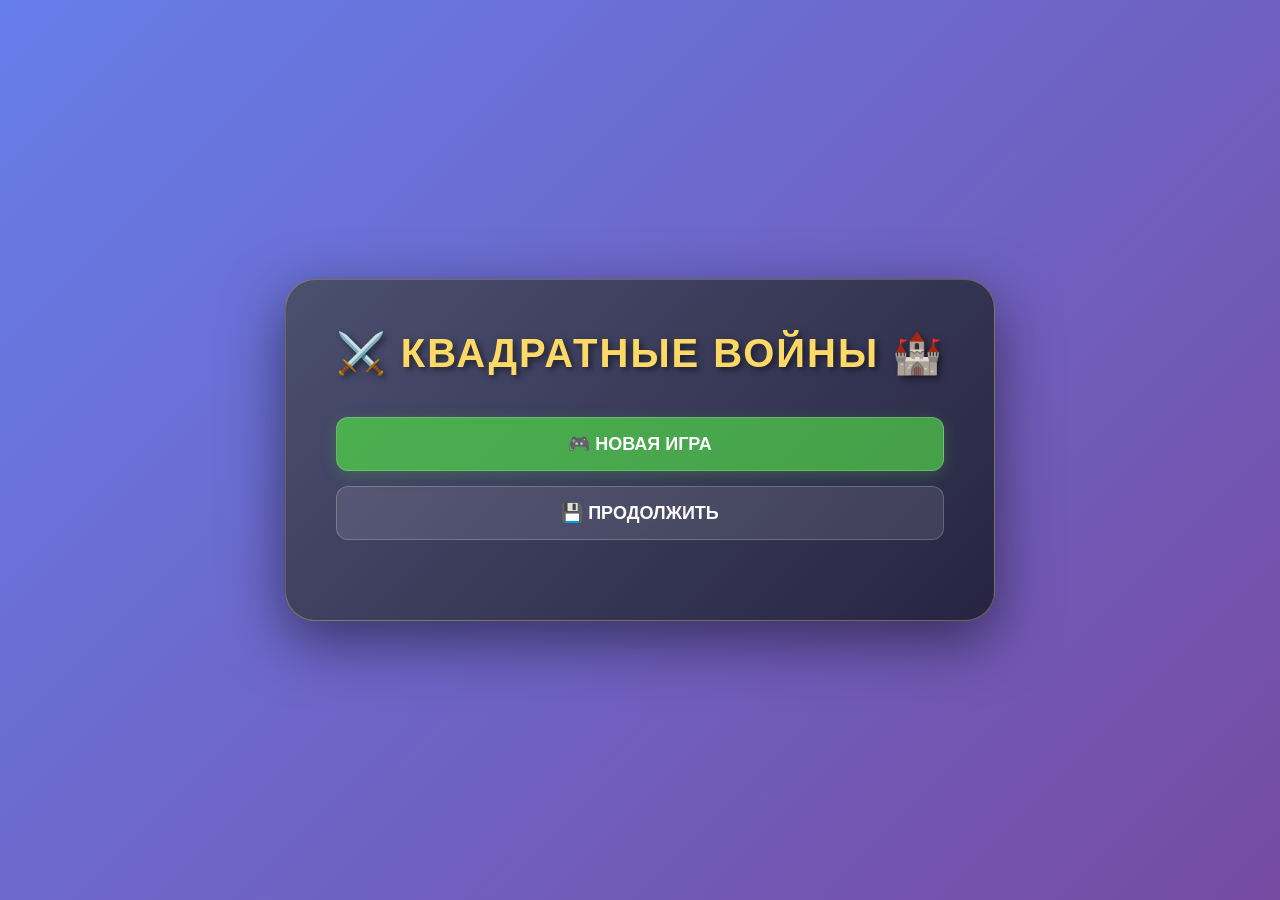
==== index.html @ 38225943 "Add files via upload" ====
<!DOCTYPE html>
<html lang="ru">
<head>
    <meta charset="UTF-8">
    <meta name="viewport" content="width=device-width, initial-scale=1.0, user-scalable=no, viewport-fit=cover">
    <meta name="theme-color" content="#1a1a2e">
    <meta name="apple-mobile-web-app-capable" content="yes">
    <meta name="apple-mobile-web-app-status-bar-style" content="black-translucent">
    <meta name="apple-mobile-web-app-title" content="КвадрВойны">
    <meta name="description" content="Пошаговая стратегическая игра с экономикой, управлением юнитами и ИИ-противниками">
    <link rel="manifest" href="manifest.json">
    <link rel="apple-touch-icon" href="icons/icon-192.png">
    <title>Квадратные войны - Пошаговая стратегия</title>
    <link rel="stylesheet" href="style.css">
</head>
<body>
    <!-- ЭКРАН ГЛАВНОГО МЕНЮ -->
    <div id="menuScreen" class="screen active">
        <div class="menu-container">
            <h1 class="game-title">⚔️ КВАДРАТНЫЕ ВОЙНЫ 🏰</h1>
            
            <div class="menu-buttons-container">
                <button id="newGameBtn" class="menu-main-btn primary">🎮 НОВАЯ ИГРА</button>
                <button id="continueBtn" class="menu-main-btn">💾 ПРОДОЛЖИТЬ</button>
            </div>
        </div>
    </div>
    
    <!-- ЭКРАН НАСТРОЕК НОВОЙ ИГРЫ -->
    <div id="newGameSettingsScreen" class="screen">
        <div class="menu-container">
            <h1 class="game-title">⚔️ НАСТРОЙКИ ИГРЫ 🏰</h1>
            
            <div class="settings-panel">
                <div class="setting-group">
                    <label>Размер поля:</label>
                    <select id="gridSizeSelect">
                        <option value="20x20">20x20</option>
                        <option value="30x20" selected>30x20</option>
                        <option value="40x20">40x20</option>
                    </select>
                </div>
                <div class="setting-group">
                    <label>Водные преграды:</label>
                    <select id="waterPercentSelect">
                        <option value="0">0%</option>
                        <option value="5">5%</option>
                        <option value="10">10%</option>
                        <option value="15" selected>15%</option>
                    </select>
                </div>
                <div class="setting-group">
                    <label>Количество ИИ:</label>
                    <select id="aiCountSelect">
                        <option value="1">1 ИИ</option>
                        <option value="2">2 ИИ</option>
                        <option value="3" selected>3 ИИ</option>
                        <option value="4">4 ИИ</option>
                        <option value="5">5 ИИ</option>
                    </select>
                </div>
                <div class="setting-group">
                    <label>Сложность:</label>
                    <select id="difficultySelect">
                        <option value="novice">Новичок</option>
                        <option value="medium" selected>Средний</option>
                        <option value="hard">Сложный</option>
                    </select>
                </div>
                <div class="setting-group">
                    <label>Цвет игрока:</label>
                    <select id="playerColorSelect">
                        <option value="green">🟢 Зеленый</option>
                        <option value="red">🔴 Красный</option>
                        <option value="purple">🟣 Фиолетовый</option>
                    </select>
                </div>
                <div class="setting-group">
                    <label>🔊 Звук:</label>
                    <button id="soundToggleBtn" class="sound-toggle-btn">ВКЛ</button>
                </div>
                
                <div class="menu-buttons-container" style="margin-top: 30px;">
                    <button id="startGameBtn" class="menu-main-btn primary">🎮 НАЧАТЬ ИГРУ</button>
                    <button id="backToMainFromSettingsBtn" class="menu-main-btn">◀ НАЗАД</button>
                </div>
            </div>
        </div>
    </div>
    
    <!-- ЭКРАН ИГРЫ -->
    <div id="gameScreen" class="screen">
        <div class="game-container">
            <div class="game-header">
                <div class="player-info">
                    <div class="player-name" id="currentPlayerName">🎮 Зеленый</div>
                    <div class="player-resources-header" id="goldAmount"><span style="color:white">💰 10 (+0) 🪵 0 (+0) 📅 День 1</span></div>
                </div>
                <div class="game-buttons">
                    <button id="undoBtn" class="game-control-btn undo hidden">↩️ ОТМЕНИТЬ ХОД</button>
                    <button id="endTurnBtn" class="game-control-btn">✅ ЗАВЕРШИТЬ ХОД</button>
                    <button id="menuToMainBtn" class="game-control-btn">🏠 В МЕНЮ</button>
                </div>
            </div>
            
            <div class="game-field-container">
                <canvas id="gameCanvas"></canvas>
            </div>
        </div>
    </div>
    
    <!-- ВСПЛЫВАЮЩЕЕ ОКНО УПРАВЛЕНИЯ ЗАМКОМ -->
    <div id="castleModal" class="castle-modal hidden">
        <div class="castle-modal-content">
            <div class="castle-modal-header">
                <h2 id="castleModalTitle">🏰 УПРАВЛЕНИЕ ЗАМКОМ</h2>
                <button id="closeCastleModal" class="close-modal-btn">✖</button>
            </div>
            <div class="castle-modal-body">
                <div class="castle-info">
                    <div class="castle-level" id="castleLevel">Уровень: 1 - Постройка</div>
                    <div class="castle-hp" id="castleHp">HP: 20/20</div>
                    <div class="player-resources" id="playerResources"><span style="color:white">💰 10 🪵 0</span></div>
                </div>
                <div class="castle-actions">
                    <button id="upgradeCastleBtn" class="modal-action-btn upgrade">⬆️ Улучшить замок</button>
                    <button id="healCastleBtn" class="modal-action-btn heal">❤️ Восстановить 10 HP</button>
                </div>
                <div class="units-section">
                    <div class="units-title">📢 НАЙМ ЮНИТОВ</div>
                    <div class="unit-item"><button id="buyInfantryBtn" class="unit-buy-modal"></button></div>
                    <div class="unit-item"><button id="buyArcherBtn" class="unit-buy-modal"></button></div>
                    <div class="unit-item"><button id="buyCaptainBtn" class="unit-buy-modal"></button></div>
                    <div class="unit-item"><button id="buyCavalryBtn" class="unit-buy-modal"></button></div>
                    <div class="unit-item"><button id="buyGeneralBtn" class="unit-buy-modal"></button></div>
                    <div class="unit-item"><button id="buyCatapultBtn" class="unit-buy-modal"></button></div>
                </div>
            </div>
        </div>
    </div>
    
    <!-- МОДАЛЬНОЕ ОКНО ПОБЕДЫ -->
    <div id="victoryModal" class="victory-modal hidden">
        <div class="victory-content">
            <h2 id="victoryMessage">🏆 ПОБЕДА! 🏆</h2>
            <button id="playAgainBtn" class="victory-btn">🔄 ИГРАТЬ СНОВА</button>
            <button id="menuAfterVictoryBtn" class="victory-btn">🏠 ГЛАВНОЕ МЕНЮ</button>
        </div>
    </div>
    
    <script src="game.js"></script>
</body>
</html>
---- style.css ----
* {
    margin: 0;
    padding: 0;
    box-sizing: border-box;
    user-select: none;
}

body {
    font-family: 'Segoe UI', 'Arial', sans-serif;
    background: linear-gradient(135deg, #667eea 0%, #764ba2 100%);
    min-height: 100vh;
    overflow: hidden;
}

/* Экраны */
.screen {
    position: fixed;
    top: 0;
    left: 0;
    width: 100%;
    height: 100%;
    display: none;
    overflow-y: auto;
}

.screen.active {
    display: flex;
    justify-content: center;
    align-items: center;
}

/* ========== ЭКРАН МЕНЮ ========== */
.menu-container {
    background: linear-gradient(135deg, rgba(74, 78, 105, 0.95), rgba(34, 34, 59, 0.95));
    backdrop-filter: blur(10px);
    border-radius: 30px;
    padding: 50px;
    min-width: 450px;
    text-align: center;
    box-shadow: 0 20px 60px rgba(0, 0, 0, 0.5);
    border: 1px solid rgba(255, 217, 102, 0.3);
}

.game-title {
    font-size: 2.5em;
    color: #ffd966;
    margin-bottom: 40px;
    text-shadow: 3px 3px 6px rgba(0, 0, 0, 0.5);
    letter-spacing: 2px;
}

.menu-buttons-container {
    display: flex;
    flex-direction: column;
    gap: 15px;
    margin-bottom: 30px;
}

.menu-main-btn {
    padding: 15px 30px;
    font-size: 18px;
    font-weight: bold;
    border: none;
    border-radius: 12px;
    cursor: pointer;
    transition: all 0.3s ease;
    background: rgba(255, 255, 255, 0.1);
    color: white;
    border: 1px solid rgba(255, 255, 255, 0.2);
}

.menu-main-btn:hover {
    transform: translateY(-2px);
    filter: brightness(1.1);
}

.menu-main-btn.primary {
    background: linear-gradient(135deg, #4caf50, #45a049);
    color: white;
    box-shadow: 0 4px 15px rgba(76, 175, 80, 0.3);
}

.settings-panel, .color-panel {
    margin-top: 20px;
    padding: 25px;
    background: rgba(0, 0, 0, 0.5);
    border-radius: 20px;
    animation: fadeIn 0.3s ease;
}

.settings-panel h2, .color-panel h2 {
    color: #ffd966;
    margin-bottom: 20px;
    font-size: 1.5em;
}

.setting-group {
    margin: 15px 0;
    display: flex;
    justify-content: space-between;
    align-items: center;
    color: white;
    gap: 20px;
}

.setting-group label {
    font-weight: bold;
}

.setting-group select {
    padding: 8px 15px;
    border-radius: 8px;
    border: none;
    background: rgba(255, 255, 255, 0.9);
    cursor: pointer;
    font-size: 14px;
}

.sound-toggle-btn {
    padding: 8px 20px;
    border-radius: 8px;
    border: none;
    cursor: pointer;
    background: #ff9800;
    color: white;
    font-weight: bold;
}

.menu-secondary-btn {
    margin-top: 15px;
    padding: 10px 20px;
    background: rgba(255, 255, 255, 0.2);
    border: 1px solid rgba(255, 255, 255, 0.3);
    border-radius: 8px;
    color: white;
    cursor: pointer;
    font-weight: bold;
    transition: all 0.2s;
}

.menu-secondary-btn:hover {
    background: rgba(255, 255, 255, 0.3);
}

/* ========== ЭКРАН ИГРЫ ========== */
.game-container {
    width: 100%;
    height: 100%;
    display: flex;
    flex-direction: column;
    background: linear-gradient(135deg, #1a1a2e, #16213e);
    padding: 20px;
}

.game-header {
    display: flex;
    justify-content: space-between;
    align-items: center;
    background: linear-gradient(135deg, rgba(74, 78, 105, 0.9), rgba(34, 34, 59, 0.9));
    padding: 15px 25px;
    border-radius: 15px;
    margin-bottom: 20px;
    backdrop-filter: blur(5px);
}

.player-info {
    display: flex;
    gap: 30px;
    font-size: 22px;
    font-weight: bold;
}

.player-name {
    color: #ffd966;
}

.player-resources-header {
    color: #ffd700;
}

.game-buttons {
    display: flex;
    gap: 15px;
}

.game-control-btn {
    padding: 10px 25px;
    font-size: 16px;
    font-weight: bold;
    border: none;
    border-radius: 10px;
    cursor: pointer;
    transition: all 0.2s;
    background: linear-gradient(135deg, #ff9800, #f57c00);
    color: white;
}

.game-control-btn:hover {
    transform: translateY(-2px);
    filter: brightness(1.1);
}

.game-field-container {
    display: flex;
    justify-content: center;
    align-items: center;
    flex: 1;
    background: rgba(0, 0, 0, 0.3);
    border-radius: 15px;
    padding: 10px;
    overflow: auto;
}

#gameCanvas {
    border: 3px solid #ffd966;
    border-radius: 10px;
    cursor: pointer;
    background: #1a1a2e;
    box-shadow: 0 10px 30px rgba(0, 0, 0, 0.3);
}

/* ========== ВСПЛЫВАЮЩЕЕ ОКНО ЗАМКА ========== */
.castle-modal {
    position: fixed;
    top: 0;
    left: 0;
    width: 100%;
    height: 100%;
    background: rgba(0, 0, 0, 0.85);
    backdrop-filter: blur(8px);
    display: flex;
    justify-content: center;
    align-items: center;
    z-index: 2000;
    animation: fadeIn 0.3s ease;
}

.castle-modal-content {
    background: linear-gradient(135deg, #4a4e69, #22223b);
    border-radius: 20px;
    width: 450px;
    max-width: 90%;
    max-height: 90%;
    overflow-y: auto;
    box-shadow: 0 20px 60px rgba(0, 0, 0, 0.5);
    border: 1px solid rgba(255, 217, 102, 0.3);
    animation: slideIn 0.3s ease;
}

.castle-modal-header {
    display: flex;
    justify-content: space-between;
    align-items: center;
    padding: 20px 25px;
    border-bottom: 1px solid rgba(255, 217, 102, 0.3);
}

.castle-modal-header h2 {
    color: #ffd966;
    font-size: 1.5em;
}

.close-modal-btn {
    background: none;
    border: none;
    font-size: 24px;
    color: white;
    cursor: pointer;
    transition: all 0.2s;
    padding: 5px 10px;
}

.close-modal-btn:hover {
    color: #ffd966;
    transform: scale(1.1);
}

.castle-modal-body {
    padding: 25px;
}

.castle-info {
    background: rgba(0, 0, 0, 0.5);
    padding: 15px;
    border-radius: 12px;
    margin-bottom: 20px;
    text-align: center;
}

.castle-level {
    color: #ffd966;
    font-size: 18px;
    font-weight: bold;
    margin-bottom: 8px;
}

.castle-hp {
    color: white;
    font-size: 16px;
    margin-bottom: 8px;
}

.player-resources {
    color: #ffd700;
    font-size: 18px;
    font-weight: bold;
}

.castle-actions {
    display: grid;
    grid-template-columns: 1fr 1fr;
    gap: 15px;
    margin-bottom: 25px;
}

.modal-action-btn {
    padding: 12px;
    border: none;
    border-radius: 10px;
    cursor: pointer;
    font-weight: bold;
    transition: all 0.2s;
}

.modal-action-btn.upgrade {
    background: linear-gradient(135deg, #4caf50, #388e3c);
    color: white;
}

.modal-action-btn.heal {
    background: linear-gradient(135deg, #2196f3, #1976d2);
    color: white;
}

.modal-action-btn:hover:not(:disabled) {
    transform: translateY(-2px);
    filter: brightness(1.1);
}

.modal-action-btn:disabled {
    opacity: 0.5;
    cursor: not-allowed;
}

.units-section {
    border-top: 1px solid rgba(255, 217, 102, 0.3);
    padding-top: 20px;
}

.units-title {
    color: #ffd966;
    text-align: center;
    font-weight: bold;
    margin-bottom: 15px;
    font-size: 16px;
}

.unit-item {
    margin: 8px 0;
}

.unit-buy-modal {
    display: block;
    width: 100%;
    margin: 5px 0;
    padding: 12px;
    border: none;
    border-radius: 10px;
    cursor: pointer;
    font-weight: bold;
    transition: all 0.2s;
    background: linear-gradient(135deg, #ff9800, #f57c00);
    color: white;
    font-size: 14px;
}

.unit-buy-modal:hover:not(:disabled) {
    transform: translateY(-2px);
    filter: brightness(1.1);
}

.unit-buy-modal:disabled {
    opacity: 0.5;
    cursor: not-allowed;
}

/* ========== КОНТЕКСТНОЕ МЕНЮ ЮНИТА ========== */
.unit-context-menu {
    animation: fadeIn 0.2s ease;
    box-shadow: 0 5px 20px rgba(0, 0, 0, 0.5);
}

.unit-context-menu button:hover {
    filter: brightness(1.1);
    transform: translateY(-1px);
}

/* ========== МОДАЛЬНОЕ ОКНО ПОБЕДЫ ========== */
.victory-modal {
    position: fixed;
    top: 0;
    left: 0;
    width: 100%;
    height: 100%;
    background: rgba(0, 0, 0, 0.95);
    display: flex;
    justify-content: center;
    align-items: center;
    z-index: 2000;
    backdrop-filter: blur(10px);
}

.victory-content {
    background: linear-gradient(135deg, #4a4e69, #22223b);
    padding: 50px;
    border-radius: 30px;
    text-align: center;
    animation: slideIn 0.5s ease;
}

.victory-content h2 {
    color: #ffd966;
    font-size: 2.5em;
    margin-bottom: 30px;
}

.victory-btn {
    margin: 10px;
    padding: 12px 30px;
    border: none;
    border-radius: 10px;
    cursor: pointer;
    font-size: 16px;
    font-weight: bold;
    background: linear-gradient(135deg, #ff9800, #f57c00);
    color: white;
    transition: all 0.2s;
}

.victory-btn:hover {
    transform: translateY(-2px);
    filter: brightness(1.1);
}

/* ========== АНИМАЦИИ ========== */
@keyframes fadeIn {
    from { opacity: 0; }
    to { opacity: 1; }
}

@keyframes slideIn {
    from {
        opacity: 0;
        transform: scale(0.9);
    }
    to {
        opacity: 1;
        transform: scale(1);
    }
}

/* ========== АДАПТИВНОСТЬ ========== */
@media (max-width: 768px) {
    .menu-container {
        min-width: 90%;
        padding: 30px;
    }
    
    .game-title {
        font-size: 1.8em;
    }
    
    .game-header {
        flex-direction: column;
        gap: 10px;
    }
    
    .player-info {
        font-size: 16px;
        flex-direction: column;
        text-align: center;
        gap: 5px;
    }
    
    .game-control-btn {
        padding: 8px 15px;
        font-size: 14px;
    }
    
    .setting-group {
        flex-direction: column;
        text-align: center;
    }
    
    .castle-actions {
        grid-template-columns: 1fr;
    }
    
    .castle-modal-content {
        width: 95%;
    }
    
    .unit-buy-modal {
        font-size: 12px;
        padding: 10px;
    }
}

/* PWA - отступы для безопасной зоны на iPhone */
@supports (padding: max(0px)) {
    .game-container {
        padding-left: max(20px, env(safe-area-inset-left));
        padding-right: max(20px, env(safe-area-inset-right));
        padding-top: max(20px, env(safe-area-inset-top));
        padding-bottom: max(20px, env(safe-area-inset-bottom));
    }
}

/* ========== СКРОЛЛБАР ========== */
::-webkit-scrollbar {
    width: 8px;
}

::-webkit-scrollbar-track {
    background: rgba(0, 0, 0, 0.3);
    border-radius: 10px;
}

::-webkit-scrollbar-thumb {
    background: #ffd966;
    border-radius: 10px;
}

::-webkit-scrollbar-thumb:hover {
    background: #ffc107;
}

.hidden {
    display: none !important;
}
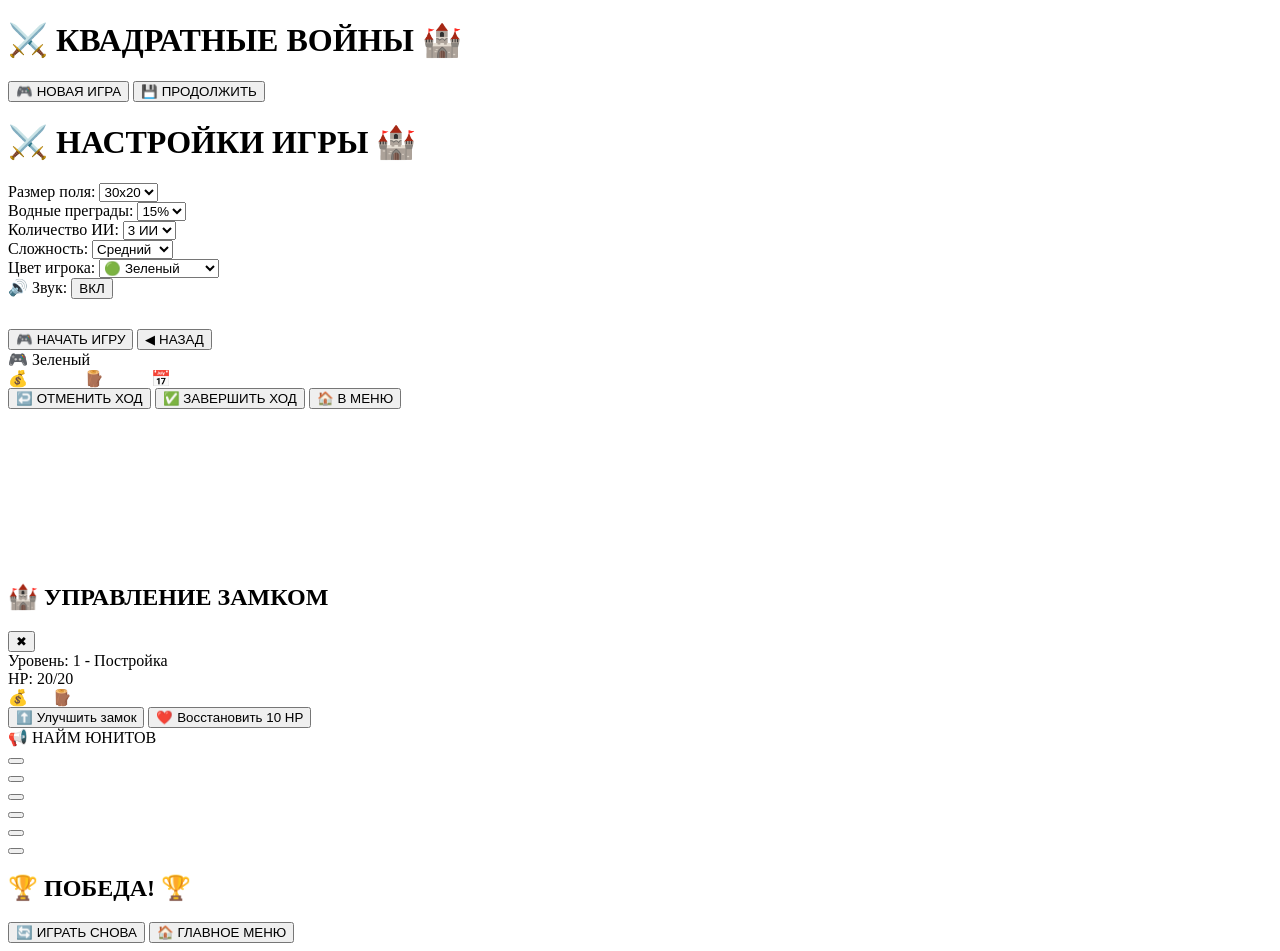
==== commit cb0a6f02: "index.html" ====
--- a/index.html
+++ b/index.html
@@ -8,10 +8,10 @@
     <meta name="apple-mobile-web-app-status-bar-style" content="black-translucent">
     <meta name="apple-mobile-web-app-title" content="КвадрВойны">
     <meta name="description" content="Пошаговая стратегическая игра с экономикой, управлением юнитами и ИИ-противниками">
-    <link rel="manifest" href="manifest.json">
-    <link rel="apple-touch-icon" href="icons/icon-192.png">
+    <link rel="manifest" href="my-game2/manifest.json">
+    <link rel="apple-touch-icon" href="my-game2/icons/icon-192.png">
     <title>Квадратные войны - Пошаговая стратегия</title>
-    <link rel="stylesheet" href="style.css">
+    <link rel="stylesheet" href="my-game2/style.css">
 </head>
 <body>
     <!-- ЭКРАН ГЛАВНОГО МЕНЮ -->
@@ -148,6 +148,6 @@
         </div>
     </div>
     
-    <script src="game.js"></script>
+    <script src="my-game2/game.js"></script>
 </body>
-</html>+</html>
